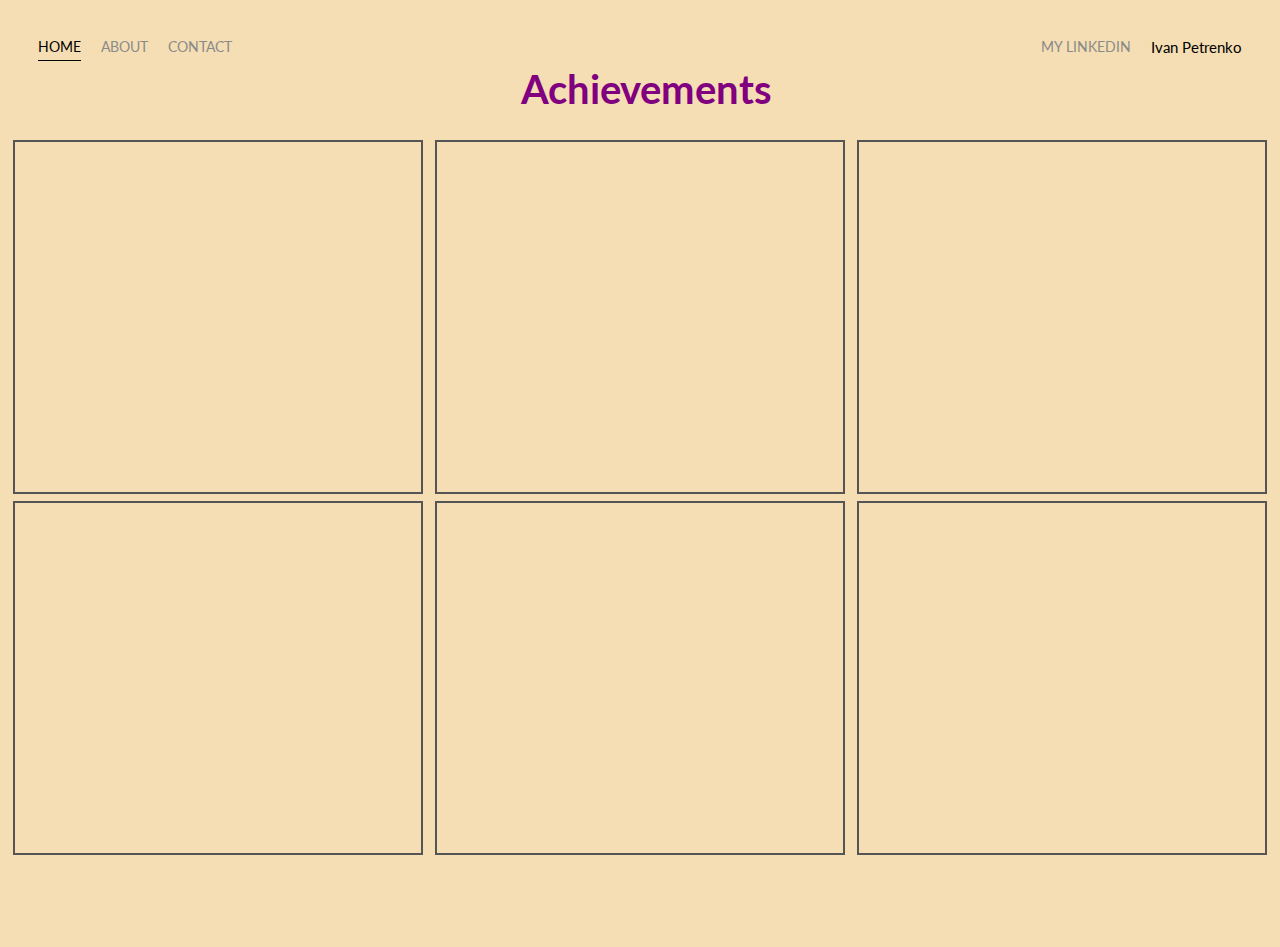
==== index.html @ 69678cd5 "first commit, test. Added all files from previous website (except videoes, they exceed 100 MB limit)" ====
<!DOCTYPE html>
<html>

<head>
    <meta charset = "utf-8" />
    <title>Ivan Petrenko Portofolio</title>
    <link href="https://fonts.googleapis.com/css2?family=Lato:wght@300&display=swap" rel="stylesheet">
    <link rel="stylesheet" href="styles.css" >
    <link rel="shortcut icon" type="image/jpg" href="images/mySchoolBookPhotoFor2021.jpg"/>
    
</head>



<body>
    <div class="title-wrapper">
        
        <div class="container">
            <div class="nav-wrapper">
                <div class="left-side">
                    <div class="nav-link-wrapper active-nav-link">
                        <a href="index.html">Home</a>
                    </div>

                    <div class="nav-link-wrapper">
                        <a href="about.html">About</a>
                    </div>

                    <div class="nav-link-wrapper">
                        <a href="contact.html">Contact</a>
                    </div>
                </div>
                <h1>Achievements</h1>
                <div class="right-side">
                    <div class="nav-link-wrapper">
                        <a href="https://www.linkedin.com/in/IP-programer/">My linkedin</a>
                    </div>

                    <div class="brand">
                        <div> Ivan Petrenko </div>
                    </div>
                </div>
            </div>
        </div>

        <div class="content-wrapper">
            <div class="portfolio-items-wrapper">
                <div class="portfolio-item-wrapper">
                    <a href="resume.html"><div class="portfolio-img-background" style="background-image:url(images/education.jpg)"> </div></a>        
                    <div class="img-text-wrapper">
                        
                        <div class="subtitle">
                            <div class="portofolio-link-wrapper">
                                <a href="resume.html">Here is my resume, last updated: 5/01/2022. It lists my strengths and some achievements. Accompanied by some interesting documents.</a>
                            </div>
                        </div>
                    </div>
                </div>

                <div class="portfolio-item-wrapper">
                    <a href="ballGamePage.html"><div class="portfolio-img-background" style="background-image:url(images/ballSnipet.jpg)"></div></a> 
                    <div class="img-text-wrapper">
            
                        <div class="subtitle">
                            <div class="portofolio-link-wrapper">
                                <a href="ballGamePage.html">Here  is  a  game  I  created  all  by  myself  using  c#  and  Unity  Engine  for  computers.  The game  is  not complex,  but  considering  I've  coded  it  in  less  than  3  months  from  scratch,  not  too  bad. Click this tile to look at it.</a>
                            </div>
                        </div>
                    </div>
                </div>


                <div class="portfolio-item-wrapper">
                    <a href="contact.html"><div class="portfolio-img-background" style="background-image:url(images/websiteName.jpg)"></div></a>      
                    <div class="img-text-wrapper">
                        
                        <div class="subtitle">
                            <div class="portofolio-link-wrapper">
                                <a href="contact.html">This entire website was created all by myself with the help of Google search engine and YouTube tutorials. I've learned basics of Css and Html coding. Click this tile to contact me :)</a>
                            </div>
                        </div>
                    </div>
                </div>

                

                <div class="portfolio-item-wrapper">
                    <a href="pythonProjects.html"><div class="portfolio-img-background" style="background-image:url(images/binary_game_snip.JPG)"> </div>  </a>      
                        <div class="img-text-wrapper">
                        
                        <div class="subtitle">
                            <div class="portofolio-link-wrapper">
                                <a href="pythonProjects.html">This is one of the projects I've coded for fun and to get the highest score in an online website video game. It earned me an exemption from the final in Networking class because my instructor found my Python script to be very creative and inspiring to other students. This is one of many projects using Python 3, click this tile to watch a video of me explaining this project in more detail.</a>
                            </div>
                        </div>
                    </div>
                </div>
            
                <div class="portfolio-item-wrapper">
                    <a><div class="portfolio-img-background" style="background-image:url(images/videoEditing.jpg)"></div>  </a>       
                    <div class="img-text-wrapper">
                        
                        <div class="subtitle">
                            <div class="portofolio-link-wrapper">
                                Also I have experience video editing using HitFilm Express, just in case your team may need a video editor :)
                            </div>
                        </div>
                    </div>
                </div>


                <div class="portfolio-item-wrapper">
                    <a href="about.html"><div class="portfolio-img-background" style="background-image:url(images/adaptable.jpg)"></div></a>  
                        <div class="img-text-wrapper">
                            
                            <div class="subtitle">
                                <div class="portofolio-link-wrapper">
                                    <a href="about.html">Finally this tile will direct you to page about me, I can learn extremely quickly if given a task :)</a>
                                </div>
                            </div>
                        </div>
                </div>


            </div>
        </div>

    </div>
</body>

<script>
    const portfolioItems = document.querySelectorAll('.portfolio-item-wrapper');


    portfolioItems.forEach(portfolioItem => {
        portfolioItem.addEventListener('mouseover', () => {
            portfolioItem.childNodes[1].querySelector('.portfolio-img-background').classList.add('img-darken');
        })
    })

    portfolioItems.forEach(portfolioItem => {
        portfolioItem.addEventListener('click', () => {
            
            if (((portfolioItem .querySelector(".portfolio-img-background") .style .backgroundImage) == ('url("images/education.jpg")'))){
                console.log("we clicked on resume")}

            if (((portfolioItem .querySelector(".portfolio-img-background") .style .backgroundImage) == ('url("images/ballSnipet.jpg")'))){
                console.log("we clicked on 3D ball game")}

            if (((portfolioItem .querySelector(".portfolio-img-background") .style .backgroundImage) == ('url("images/websiteName.jpg")'))){
                console.log("we clicked on this website: direct to contact page")}

            if (((portfolioItem .querySelector(".portfolio-img-background") .style .backgroundImage) == ('url("images/clicker.jpg")'))){
                console.log("we clicked on python projects")}

            if (((portfolioItem .querySelector(".portfolio-img-background") .style .backgroundImage) == ('url("images/videoEditing.jpg")'))){
                console.log("we clicked for some sample videos")}

            if (((portfolioItem .querySelector(".portfolio-img-background") .style .backgroundImage) == ('url("images/adaptable.jpg")'))){
                console.log("we clicked on our about page")}

        })
    })
    portfolioItems.forEach(portfolioItem => {
        portfolioItem.addEventListener('mouseout', () => {
            portfolioItem.childNodes[1].querySelector('.portfolio-img-background').classList.remove('img-darken');
          
        })
    })

    const texts_lens = []
    portfolioItems.forEach(portfolioItem =>
    {
    console.log(portfolioItem.childNodes[3].style);
    length_tx = Math.round(portfolioItem.childNodes[3].innerText.length / 50);
    console.log(length_tx )
    if(length_tx == 1){
        pass
    }
    else if(length_tx == 2){
        (portfolioItem.childNodes[3].style.color = "red")
    }
    })
</script>

</html>
---- styles.css ----
/* Master Styles */
body {
    font-family: "Lato", sans-serif;
    margin: 0px;
    background-color:wheat;
}

.container {
    display: grid;
    grid-template-columns: 1fr;
}

.brand {
    font-size: 15px;
}


/* Nav styles */
.right-side {
    display: flex;
}


.nav-wrapper {
    display: flex;
    justify-content: space-between;
    padding: 38px;
    padding-bottom: 0%;

}


.left-side {
    display: flex;
}

.nav-wrapper > .left-side >.nav-link-wrapper{
    margin-right: 20px;
    font-size: 0.9em;
    text-transform: uppercase;
}

.nav-wrapper > .right-side > .nav-link-wrapper {
    margin-right: 20px;
    font-size: 0.9em;
    text-transform: uppercase;
    padding-bottom: 10px;
}

.h1{
    font-size: 100px !important;
}

.nav-link-wrapper {
    height: 22px;
    border-bottom: 1px solid transparent;
    transition: border-bottom 0.5s;
}

.nav-link-wrapper a {
    color: #8a8a8a;
    text-decoration: none;
    transition: color 0.5s;
}

.nav-link-wrapper:hover {
    border-bottom: 1px solid black;

}

.nav-link-wrapper a:hover {
    color:black;
}

.active-nav-link{
    border-bottom: 1px solid black;
}

.active-nav-link a {
    color: black !important;
}

/* Portfolio styles */

.portofolio-link-wrapper {
    height: 22px;
    border-bottom: 1px solid transparent;
    transition: border-bottom 0.5s;
}

.portofolio-link-wrapper a {
    color: transparent;
    text-decoration: none;
    transition: color 0.5s;
}

.portfolio-items-wrapper {
    display: grid;
    grid-template-columns: 1fr 1fr 1fr;
    gap: 1%;
    margin-left: 1%;
    margin-right: 1%;

}

.portfolio-item-wrapper {
    position: relative;
    border: 2px solid #555;


}

.portfolio-img-background {
    height:350px;
    width: 100%;
    background-size: cover;
    background-position: center;
    background-repeat: no-repeat;
}


.img-text-wrapper{
    position:absolute;
    top: 40%;
    text-align: center;
    display: flex;
    flex-direction: column;
    justify-content: center;
    align-items: 100%;
    text-align: center;
    padding-left: 100px;
    padding-right:100px;

}

.img-text-wrapper .subtitle {
    transition: 1s;
    font-weight: 600;
    color: transparent;
    word-spacing: 0.04in;
}


.portfolio-item-wrapper:hover .subtitle {
    color:lightseagreen;
}

.portfolio-item-wrapper:hover .portofolio-link-wrapper a {
    color:lightseagreen;
}

.subtitle-wrapper {
    color: purple;
    word-spacing: 0.04in;
}

img {
    border: 5px solid #555;
  }

.img-darken {
    transition: 1s;
    filter: brightness(10%);
}

/*About page*/

.two-column-layout {
    display: grid;
    grid-template-columns: 1fr 1fr;
}

.profile-image-wrapper img {
    margin-left: 1%;
    margin-right: 1%;
    margin-top: 1%;
    width: 100%;
    
    
}

.profile-content-wrapper {
    padding:30px;
    padding-top: 0%;
    word-spacing: 0.04in;

}

.profile-content-wrapper p4{
    font-size: 30px;
}

.profile-content-wrapper p1, p2, p3{
    display: inline-block;
    font-size: 40px;
    display: grid;
    grid-template-rows: 1fr 1fr 1fr;
    color:darkslateblue;
}

.contact-wrapper{
    margin-top: 0%;
    padding-top: 0%;
    margin-left: 5%;
    display:flex;
    flex-direction: column;
    justify-content: space-between;
    
    
}

.profile-content-wrapper h2{
    display: inline-block;
    font-weight: bold;
}

.profile-content-wrapper h1{
    color: purple;
    margin-top: 0%;
    word-spacing: 0.1in;
    font-size: 50px;
}

h3{
    word-spacing: 0.1in;
    margin-top: 0;
    margin-bottom: 1%;
    display: block;
    margin-left: auto;
    margin-right: auto;
    color: purple;
    font-size: 40px;  
}

.title-wrapper h1{
    display: flex;
    color: purple;
    font-size: 40px;
    font-weight:bold;
}

/* Resume */

.border-width-resume{
    border-color: transparent !important;
}

.resume-wrapper img{
    display: block;
    margin-left: auto;
    margin-right: auto;
}



/* video page warpper */
h5 {
    margin: 0px;
    margin-bottom:2%;
    text-align: center;
    color: #555;
    font-size:xx-large;
    margin-bottom: 0.5%;
}

video {
    display: block;
    margin-left: auto;
    margin-right: auto;
    height: 70%;
    width: auto;
}
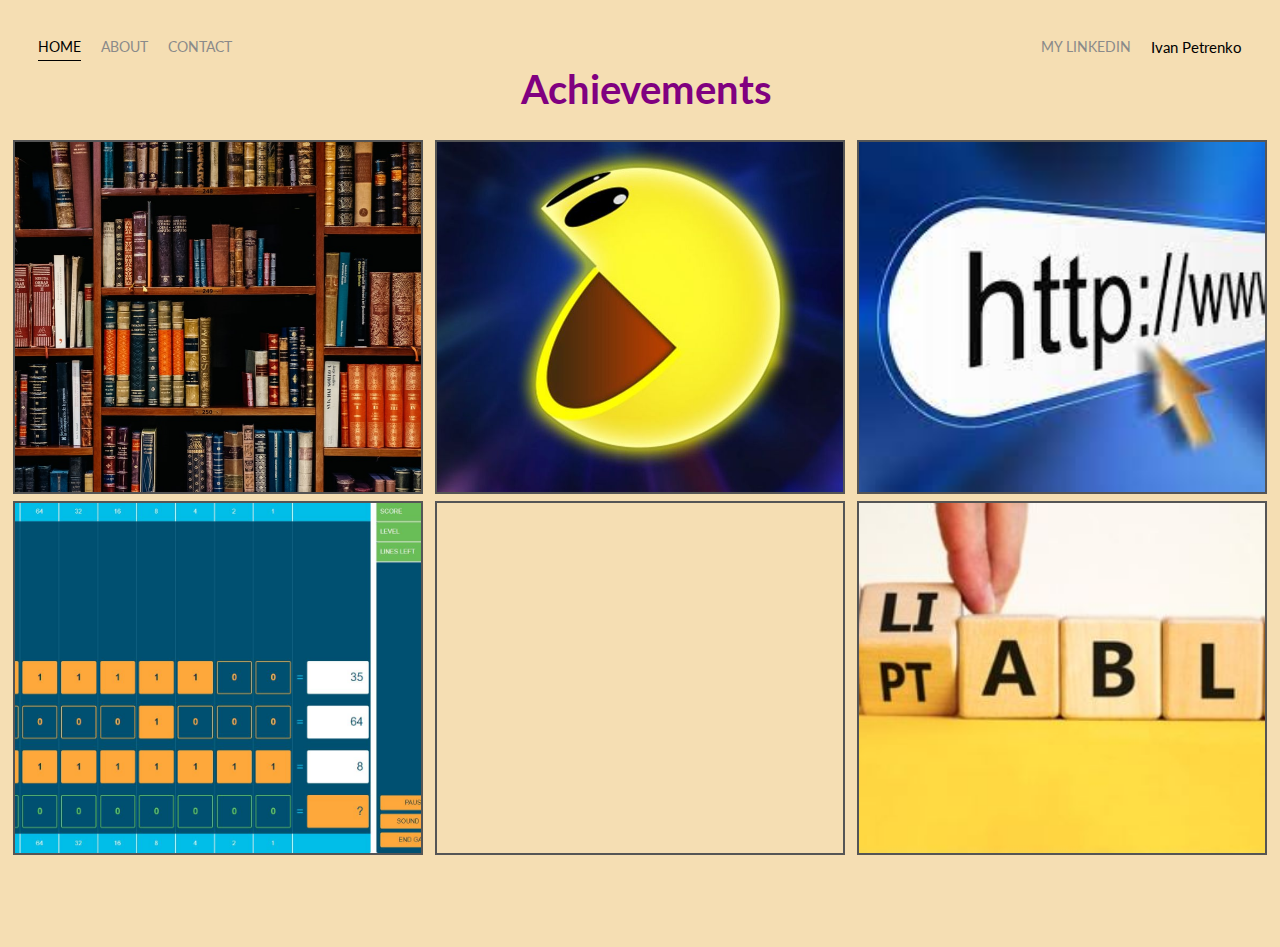
==== commit 5ebdccec: "Add files via upload" ====
--- a/index.html
+++ b/index.html
@@ -1,186 +1,186 @@
-<!DOCTYPE html>
-<html>
-
-<head>
-    <meta charset = "utf-8" />
-    <title>Ivan Petrenko Portofolio</title>
-    <link href="https://fonts.googleapis.com/css2?family=Lato:wght@300&display=swap" rel="stylesheet">
-    <link rel="stylesheet" href="styles.css" >
-    <link rel="shortcut icon" type="image/jpg" href="images/mySchoolBookPhotoFor2021.jpg"/>
-    
-</head>
-
-
-
-<body>
-    <div class="title-wrapper">
-        
-        <div class="container">
-            <div class="nav-wrapper">
-                <div class="left-side">
-                    <div class="nav-link-wrapper active-nav-link">
-                        <a href="index.html">Home</a>
-                    </div>
-
-                    <div class="nav-link-wrapper">
-                        <a href="about.html">About</a>
-                    </div>
-
-                    <div class="nav-link-wrapper">
-                        <a href="contact.html">Contact</a>
-                    </div>
-                </div>
-                <h1>Achievements</h1>
-                <div class="right-side">
-                    <div class="nav-link-wrapper">
-                        <a href="https://www.linkedin.com/in/IP-programer/">My linkedin</a>
-                    </div>
-
-                    <div class="brand">
-                        <div> Ivan Petrenko </div>
-                    </div>
-                </div>
-            </div>
-        </div>
-
-        <div class="content-wrapper">
-            <div class="portfolio-items-wrapper">
-                <div class="portfolio-item-wrapper">
-                    <a href="resume.html"><div class="portfolio-img-background" style="background-image:url(images/education.jpg)"> </div></a>        
-                    <div class="img-text-wrapper">
-                        
-                        <div class="subtitle">
-                            <div class="portofolio-link-wrapper">
-                                <a href="resume.html">Here is my resume, last updated: 5/01/2022. It lists my strengths and some achievements. Accompanied by some interesting documents.</a>
-                            </div>
-                        </div>
-                    </div>
-                </div>
-
-                <div class="portfolio-item-wrapper">
-                    <a href="ballGamePage.html"><div class="portfolio-img-background" style="background-image:url(images/ballSnipet.jpg)"></div></a> 
-                    <div class="img-text-wrapper">
-            
-                        <div class="subtitle">
-                            <div class="portofolio-link-wrapper">
-                                <a href="ballGamePage.html">Here  is  a  game  I  created  all  by  myself  using  c#  and  Unity  Engine  for  computers.  The game  is  not complex,  but  considering  I've  coded  it  in  less  than  3  months  from  scratch,  not  too  bad. Click this tile to look at it.</a>
-                            </div>
-                        </div>
-                    </div>
-                </div>
-
-
-                <div class="portfolio-item-wrapper">
-                    <a href="contact.html"><div class="portfolio-img-background" style="background-image:url(images/websiteName.jpg)"></div></a>      
-                    <div class="img-text-wrapper">
-                        
-                        <div class="subtitle">
-                            <div class="portofolio-link-wrapper">
-                                <a href="contact.html">This entire website was created all by myself with the help of Google search engine and YouTube tutorials. I've learned basics of Css and Html coding. Click this tile to contact me :)</a>
-                            </div>
-                        </div>
-                    </div>
-                </div>
-
-                
-
-                <div class="portfolio-item-wrapper">
-                    <a href="pythonProjects.html"><div class="portfolio-img-background" style="background-image:url(images/binary_game_snip.JPG)"> </div>  </a>      
-                        <div class="img-text-wrapper">
-                        
-                        <div class="subtitle">
-                            <div class="portofolio-link-wrapper">
-                                <a href="pythonProjects.html">This is one of the projects I've coded for fun and to get the highest score in an online website video game. It earned me an exemption from the final in Networking class because my instructor found my Python script to be very creative and inspiring to other students. This is one of many projects using Python 3, click this tile to watch a video of me explaining this project in more detail.</a>
-                            </div>
-                        </div>
-                    </div>
-                </div>
-            
-                <div class="portfolio-item-wrapper">
-                    <a><div class="portfolio-img-background" style="background-image:url(images/videoEditing.jpg)"></div>  </a>       
-                    <div class="img-text-wrapper">
-                        
-                        <div class="subtitle">
-                            <div class="portofolio-link-wrapper">
-                                Also I have experience video editing using HitFilm Express, just in case your team may need a video editor :)
-                            </div>
-                        </div>
-                    </div>
-                </div>
-
-
-                <div class="portfolio-item-wrapper">
-                    <a href="about.html"><div class="portfolio-img-background" style="background-image:url(images/adaptable.jpg)"></div></a>  
-                        <div class="img-text-wrapper">
-                            
-                            <div class="subtitle">
-                                <div class="portofolio-link-wrapper">
-                                    <a href="about.html">Finally this tile will direct you to page about me, I can learn extremely quickly if given a task :)</a>
-                                </div>
-                            </div>
-                        </div>
-                </div>
-
-
-            </div>
-        </div>
-
-    </div>
-</body>
-
-<script>
-    const portfolioItems = document.querySelectorAll('.portfolio-item-wrapper');
-
-
-    portfolioItems.forEach(portfolioItem => {
-        portfolioItem.addEventListener('mouseover', () => {
-            portfolioItem.childNodes[1].querySelector('.portfolio-img-background').classList.add('img-darken');
-        })
-    })
-
-    portfolioItems.forEach(portfolioItem => {
-        portfolioItem.addEventListener('click', () => {
-            
-            if (((portfolioItem .querySelector(".portfolio-img-background") .style .backgroundImage) == ('url("images/education.jpg")'))){
-                console.log("we clicked on resume")}
-
-            if (((portfolioItem .querySelector(".portfolio-img-background") .style .backgroundImage) == ('url("images/ballSnipet.jpg")'))){
-                console.log("we clicked on 3D ball game")}
-
-            if (((portfolioItem .querySelector(".portfolio-img-background") .style .backgroundImage) == ('url("images/websiteName.jpg")'))){
-                console.log("we clicked on this website: direct to contact page")}
-
-            if (((portfolioItem .querySelector(".portfolio-img-background") .style .backgroundImage) == ('url("images/clicker.jpg")'))){
-                console.log("we clicked on python projects")}
-
-            if (((portfolioItem .querySelector(".portfolio-img-background") .style .backgroundImage) == ('url("images/videoEditing.jpg")'))){
-                console.log("we clicked for some sample videos")}
-
-            if (((portfolioItem .querySelector(".portfolio-img-background") .style .backgroundImage) == ('url("images/adaptable.jpg")'))){
-                console.log("we clicked on our about page")}
-
-        })
-    })
-    portfolioItems.forEach(portfolioItem => {
-        portfolioItem.addEventListener('mouseout', () => {
-            portfolioItem.childNodes[1].querySelector('.portfolio-img-background').classList.remove('img-darken');
-          
-        })
-    })
-
-    const texts_lens = []
-    portfolioItems.forEach(portfolioItem =>
-    {
-    console.log(portfolioItem.childNodes[3].style);
-    length_tx = Math.round(portfolioItem.childNodes[3].innerText.length / 50);
-    console.log(length_tx )
-    if(length_tx == 1){
-        pass
-    }
-    else if(length_tx == 2){
-        (portfolioItem.childNodes[3].style.color = "red")
-    }
-    })
-</script>
-
+<!DOCTYPE html>
+<html>
+
+<head>
+    <meta charset = "utf-8" />
+    <title>Ivan Petrenko Portofolio</title>
+    <link href="https://fonts.googleapis.com/css2?family=Lato:wght@300&display=swap" rel="stylesheet">
+    <link rel="stylesheet" href="styles.css" >
+    <link rel="shortcut icon" type="image/jpg" href="images/mySchoolBookPhotoFor2021.jpg"/>
+    
+</head>
+
+
+
+<body>
+    <div class="title-wrapper">
+        
+        <div class="container">
+            <div class="nav-wrapper">
+                <div class="left-side">
+                    <div class="nav-link-wrapper active-nav-link">
+                        <a href="index.html">Home</a>
+                    </div>
+
+                    <div class="nav-link-wrapper">
+                        <a href="about.html">About</a>
+                    </div>
+
+                    <div class="nav-link-wrapper">
+                        <a href="contact.html">Contact</a>
+                    </div>
+                </div>
+                <h1>Achievements</h1>
+                <div class="right-side">
+                    <div class="nav-link-wrapper">
+                        <a href="https://www.linkedin.com/in/IP-programer/">My linkedin</a>
+                    </div>
+
+                    <div class="brand">
+                        <div> Ivan Petrenko </div>
+                    </div>
+                </div>
+            </div>
+        </div>
+
+        <div class="content-wrapper">
+            <div class="portfolio-items-wrapper">
+                <div class="portfolio-item-wrapper">
+                    <a href="resume.html"><div class="portfolio-img-background" style="background-image:url(images/education.jpg)"> </div></a>        
+                    <div class="img-text-wrapper">
+                        
+                        <div class="subtitle">
+                            <div class="portofolio-link-wrapper">
+                                <a href="resume.html">Here is my resume, last updated: 5/01/2022. It lists my strengths and some achievements. Accompanied by some interesting documents.</a>
+                            </div>
+                        </div>
+                    </div>
+                </div>
+
+                <div class="portfolio-item-wrapper">
+                    <a href="ballGamePage.html"><div class="portfolio-img-background" style="background-image:url(images/ballSnipet.jpg)"></div></a> 
+                    <div class="img-text-wrapper">
+            
+                        <div class="subtitle">
+                            <div class="portofolio-link-wrapper">
+                                <a href="ballGamePage.html">Here  is  a  game  I  created  all  by  myself  using  c#  and  Unity  Engine  for  computers.  The game  is  not complex,  but  considering  I've  coded  it  in  less  than  3  months  from  scratch,  not  too  bad. Click this tile to look at it.</a>
+                            </div>
+                        </div>
+                    </div>
+                </div>
+
+
+                <div class="portfolio-item-wrapper">
+                    <a href="contact.html"><div class="portfolio-img-background" style="background-image:url(images/websiteName.jpg)"></div></a>      
+                    <div class="img-text-wrapper">
+                        
+                        <div class="subtitle">
+                            <div class="portofolio-link-wrapper">
+                                <a href="contact.html">This entire website was created all by myself with the help of Google search engine and YouTube tutorials. I've learned basics of Css and Html coding. Click this tile to contact me :)</a>
+                            </div>
+                        </div>
+                    </div>
+                </div>
+
+                
+
+                <div class="portfolio-item-wrapper">
+                    <a href="pythonProjects.html"><div class="portfolio-img-background" style="background-image:url(images/binary_game_snip.JPG)"> </div>  </a>      
+                        <div class="img-text-wrapper">
+                        
+                        <div class="subtitle">
+                            <div class="portofolio-link-wrapper">
+                                <a href="pythonProjects.html">This is one of the projects I've coded for fun and to get the highest score in an online website video game. It earned me an exemption from the final in Networking class because my instructor found my Python script to be very creative and inspiring to other students. This is one of many projects using Python 3, click this tile to watch a video of me explaining this project in more detail.</a>
+                            </div>
+                        </div>
+                    </div>
+                </div>
+            
+                <div class="portfolio-item-wrapper">
+                    <a href="transcripts.html"><div class="portfolio-img-background" style="background-image:url(images/transcriptsImage.jpg)"></div></a>  
+                        <div class="img-text-wrapper">
+                            
+                            <div class="subtitle">
+                                <div class="portofolio-link-wrapper">
+                                    <a href="transcripts.html">This is a list of all the transcript(s) that I have accumulated over my educational career. Click this tile to view transcript(s) in greater detail. Last updated 10/30/2022.</a>
+                                </div>
+                            </div>
+                        </div>
+                </div>
+
+
+                <div class="portfolio-item-wrapper">
+                    <a href="about.html"><div class="portfolio-img-background" style="background-image:url(images/adaptable.jpg)"></div></a>  
+                        <div class="img-text-wrapper">
+                            
+                            <div class="subtitle">
+                                <div class="portofolio-link-wrapper">
+                                    <a href="about.html">Finally this tile will direct you to page about me, I can learn extremely quickly if given a task :)</a>
+                                </div>
+                            </div>
+                        </div>
+                </div>
+
+
+            </div>
+        </div>
+
+    </div>
+</body>
+
+<script>
+    const portfolioItems = document.querySelectorAll('.portfolio-item-wrapper');
+
+
+    portfolioItems.forEach(portfolioItem => {
+        portfolioItem.addEventListener('mouseover', () => {
+            portfolioItem.childNodes[1].querySelector('.portfolio-img-background').classList.add('img-darken');
+        })
+    })
+
+    portfolioItems.forEach(portfolioItem => {
+        portfolioItem.addEventListener('click', () => {
+            
+            if (((portfolioItem .querySelector(".portfolio-img-background") .style .backgroundImage) == ('url("images/education.jpg")'))){
+                console.log("we clicked on resume")}
+
+            if (((portfolioItem .querySelector(".portfolio-img-background") .style .backgroundImage) == ('url("images/ballSnipet.jpg")'))){
+                console.log("we clicked on 3D ball game")}
+
+            if (((portfolioItem .querySelector(".portfolio-img-background") .style .backgroundImage) == ('url("images/websiteName.jpg")'))){
+                console.log("we clicked on this website: direct to contact page")}
+
+            if (((portfolioItem .querySelector(".portfolio-img-background") .style .backgroundImage) == ('url("images/clicker.jpg")'))){
+                console.log("we clicked on python projects")}
+
+            if (((portfolioItem .querySelector(".portfolio-img-background") .style .backgroundImage) == ('url("images/videoEditing.jpg")'))){
+                console.log("we clicked for some sample videos")}
+
+            if (((portfolioItem .querySelector(".portfolio-img-background") .style .backgroundImage) == ('url("images/adaptable.jpg")'))){
+                console.log("we clicked on our about page")}
+
+        })
+    })
+    portfolioItems.forEach(portfolioItem => {
+        portfolioItem.addEventListener('mouseout', () => {
+            portfolioItem.childNodes[1].querySelector('.portfolio-img-background').classList.remove('img-darken');
+          
+        })
+    })
+
+    const texts_lens = []
+    portfolioItems.forEach(portfolioItem =>
+    {
+    console.log(portfolioItem.childNodes[3].style);
+    length_tx = Math.round(portfolioItem.childNodes[3].innerText.length / 50);
+    console.log(length_tx )
+    if(length_tx == 1){
+        pass
+    }
+    else if(length_tx == 2){
+        (portfolioItem.childNodes[3].style.color = "red")
+    }
+    })
+</script>
+
 </html>--- a/styles.css
+++ b/styles.css
@@ -1,272 +1,272 @@
-/* Master Styles */
-body {
-    font-family: "Lato", sans-serif;
-    margin: 0px;
-    background-color:wheat;
-}
-
-.container {
-    display: grid;
-    grid-template-columns: 1fr;
-}
-
-.brand {
-    font-size: 15px;
-}
-
-
-/* Nav styles */
-.right-side {
-    display: flex;
-}
-
-
-.nav-wrapper {
-    display: flex;
-    justify-content: space-between;
-    padding: 38px;
-    padding-bottom: 0%;
-
-}
-
-
-.left-side {
-    display: flex;
-}
-
-.nav-wrapper > .left-side >.nav-link-wrapper{
-    margin-right: 20px;
-    font-size: 0.9em;
-    text-transform: uppercase;
-}
-
-.nav-wrapper > .right-side > .nav-link-wrapper {
-    margin-right: 20px;
-    font-size: 0.9em;
-    text-transform: uppercase;
-    padding-bottom: 10px;
-}
-
-.h1{
-    font-size: 100px !important;
-}
-
-.nav-link-wrapper {
-    height: 22px;
-    border-bottom: 1px solid transparent;
-    transition: border-bottom 0.5s;
-}
-
-.nav-link-wrapper a {
-    color: #8a8a8a;
-    text-decoration: none;
-    transition: color 0.5s;
-}
-
-.nav-link-wrapper:hover {
-    border-bottom: 1px solid black;
-
-}
-
-.nav-link-wrapper a:hover {
-    color:black;
-}
-
-.active-nav-link{
-    border-bottom: 1px solid black;
-}
-
-.active-nav-link a {
-    color: black !important;
-}
-
-/* Portfolio styles */
-
-.portofolio-link-wrapper {
-    height: 22px;
-    border-bottom: 1px solid transparent;
-    transition: border-bottom 0.5s;
-}
-
-.portofolio-link-wrapper a {
-    color: transparent;
-    text-decoration: none;
-    transition: color 0.5s;
-}
-
-.portfolio-items-wrapper {
-    display: grid;
-    grid-template-columns: 1fr 1fr 1fr;
-    gap: 1%;
-    margin-left: 1%;
-    margin-right: 1%;
-
-}
-
-.portfolio-item-wrapper {
-    position: relative;
-    border: 2px solid #555;
-
-
-}
-
-.portfolio-img-background {
-    height:350px;
-    width: 100%;
-    background-size: cover;
-    background-position: center;
-    background-repeat: no-repeat;
-}
-
-
-.img-text-wrapper{
-    position:absolute;
-    top: 40%;
-    text-align: center;
-    display: flex;
-    flex-direction: column;
-    justify-content: center;
-    align-items: 100%;
-    text-align: center;
-    padding-left: 100px;
-    padding-right:100px;
-
-}
-
-.img-text-wrapper .subtitle {
-    transition: 1s;
-    font-weight: 600;
-    color: transparent;
-    word-spacing: 0.04in;
-}
-
-
-.portfolio-item-wrapper:hover .subtitle {
-    color:lightseagreen;
-}
-
-.portfolio-item-wrapper:hover .portofolio-link-wrapper a {
-    color:lightseagreen;
-}
-
-.subtitle-wrapper {
-    color: purple;
-    word-spacing: 0.04in;
-}
-
-img {
-    border: 5px solid #555;
-  }
-
-.img-darken {
-    transition: 1s;
-    filter: brightness(10%);
-}
-
-/*About page*/
-
-.two-column-layout {
-    display: grid;
-    grid-template-columns: 1fr 1fr;
-}
-
-.profile-image-wrapper img {
-    margin-left: 1%;
-    margin-right: 1%;
-    margin-top: 1%;
-    width: 100%;
-    
-    
-}
-
-.profile-content-wrapper {
-    padding:30px;
-    padding-top: 0%;
-    word-spacing: 0.04in;
-
-}
-
-.profile-content-wrapper p4{
-    font-size: 30px;
-}
-
-.profile-content-wrapper p1, p2, p3{
-    display: inline-block;
-    font-size: 40px;
-    display: grid;
-    grid-template-rows: 1fr 1fr 1fr;
-    color:darkslateblue;
-}
-
-.contact-wrapper{
-    margin-top: 0%;
-    padding-top: 0%;
-    margin-left: 5%;
-    display:flex;
-    flex-direction: column;
-    justify-content: space-between;
-    
-    
-}
-
-.profile-content-wrapper h2{
-    display: inline-block;
-    font-weight: bold;
-}
-
-.profile-content-wrapper h1{
-    color: purple;
-    margin-top: 0%;
-    word-spacing: 0.1in;
-    font-size: 50px;
-}
-
-h3{
-    word-spacing: 0.1in;
-    margin-top: 0;
-    margin-bottom: 1%;
-    display: block;
-    margin-left: auto;
-    margin-right: auto;
-    color: purple;
-    font-size: 40px;  
-}
-
-.title-wrapper h1{
-    display: flex;
-    color: purple;
-    font-size: 40px;
-    font-weight:bold;
-}
-
-/* Resume */
-
-.border-width-resume{
-    border-color: transparent !important;
-}
-
-.resume-wrapper img{
-    display: block;
-    margin-left: auto;
-    margin-right: auto;
-}
-
-
-
-/* video page warpper */
-h5 {
-    margin: 0px;
-    margin-bottom:2%;
-    text-align: center;
-    color: #555;
-    font-size:xx-large;
-    margin-bottom: 0.5%;
-}
-
-video {
-    display: block;
-    margin-left: auto;
-    margin-right: auto;
-    height: 70%;
-    width: auto;
-}
+/* Master Styles */
+body {
+    font-family: "Lato", sans-serif;
+    margin: 0px;
+    background-color:wheat;
+}
+
+.container {
+    display: grid;
+    grid-template-columns: 1fr;
+}
+
+.brand {
+    font-size: 15px;
+}
+
+
+/* Nav styles */
+.right-side {
+    display: flex;
+}
+
+
+.nav-wrapper {
+    display: flex;
+    justify-content: space-between;
+    padding: 38px;
+    padding-bottom: 0%;
+
+}
+
+
+.left-side {
+    display: flex;
+}
+
+.nav-wrapper > .left-side >.nav-link-wrapper{
+    margin-right: 20px;
+    font-size: 0.9em;
+    text-transform: uppercase;
+}
+
+.nav-wrapper > .right-side > .nav-link-wrapper {
+    margin-right: 20px;
+    font-size: 0.9em;
+    text-transform: uppercase;
+    padding-bottom: 10px;
+}
+
+.h1{
+    font-size: 100px !important;
+}
+
+.nav-link-wrapper {
+    height: 22px;
+    border-bottom: 1px solid transparent;
+    transition: border-bottom 0.5s;
+}
+
+.nav-link-wrapper a {
+    color: #8a8a8a;
+    text-decoration: none;
+    transition: color 0.5s;
+}
+
+.nav-link-wrapper:hover {
+    border-bottom: 1px solid black;
+
+}
+
+.nav-link-wrapper a:hover {
+    color:black;
+}
+
+.active-nav-link{
+    border-bottom: 1px solid black;
+}
+
+.active-nav-link a {
+    color: black !important;
+}
+
+/* Portfolio styles */
+
+.portofolio-link-wrapper {
+    height: 22px;
+    border-bottom: 1px solid transparent;
+    transition: border-bottom 0.5s;
+}
+
+.portofolio-link-wrapper a {
+    color: transparent;
+    text-decoration: none;
+    transition: color 0.5s;
+}
+
+.portfolio-items-wrapper {
+    display: grid;
+    grid-template-columns: 1fr 1fr 1fr;
+    gap: 1%;
+    margin-left: 1%;
+    margin-right: 1%;
+
+}
+
+.portfolio-item-wrapper {
+    position: relative;
+    border: 2px solid #555;
+
+
+}
+
+.portfolio-img-background {
+    height:350px;
+    width: 100%;
+    background-size: cover;
+    background-position: center;
+    background-repeat: no-repeat;
+}
+
+
+.img-text-wrapper{
+    position:absolute;
+    top: 40%;
+    text-align: center;
+    display: flex;
+    flex-direction: column;
+    justify-content: center;
+    align-items: 100%;
+    text-align: center;
+    padding-left: 100px;
+    padding-right:100px;
+
+}
+
+.img-text-wrapper .subtitle {
+    transition: 1s;
+    font-weight: 600;
+    color: transparent;
+    word-spacing: 0.04in;
+}
+
+
+.portfolio-item-wrapper:hover .subtitle {
+    color:lightseagreen;
+}
+
+.portfolio-item-wrapper:hover .portofolio-link-wrapper a {
+    color:lightseagreen;
+}
+
+.subtitle-wrapper {
+    color: purple;
+    word-spacing: 0.04in;
+}
+
+img {
+    border: 5px solid #555;
+  }
+
+.img-darken {
+    transition: 1s;
+    filter: brightness(10%);
+}
+
+/*About page*/
+
+.two-column-layout {
+    display: grid;
+    grid-template-columns: 1fr 1fr;
+}
+
+.profile-image-wrapper img {
+    margin-left: 1%;
+    margin-right: 1%;
+    margin-top: 1%;
+    width: 100%;
+    
+    
+}
+
+.profile-content-wrapper {
+    padding:30px;
+    padding-top: 0%;
+    word-spacing: 0.04in;
+
+}
+
+.profile-content-wrapper p4{
+    font-size: 30px;
+}
+
+.profile-content-wrapper p1, p2, p3{
+    display: inline-block;
+    font-size: 40px;
+    display: grid;
+    grid-template-rows: 1fr 1fr 1fr;
+    color:darkslateblue;
+}
+
+.contact-wrapper{
+    margin-top: 0%;
+    padding-top: 0%;
+    margin-left: 5%;
+    display:flex;
+    flex-direction: column;
+    justify-content: space-between;
+    
+    
+}
+
+.profile-content-wrapper h2{
+    display: inline-block;
+    font-weight: bold;
+}
+
+.profile-content-wrapper h1{
+    color: purple;
+    margin-top: 0%;
+    word-spacing: 0.1in;
+    font-size: 50px;
+}
+
+h3{
+    word-spacing: 0.1in;
+    margin-top: 0;
+    margin-bottom: 1%;
+    display: block;
+    margin-left: auto;
+    margin-right: auto;
+    color: purple;
+    font-size: 40px;  
+}
+
+.title-wrapper h1{
+    display: flex;
+    color: purple;
+    font-size: 40px;
+    font-weight:bold;
+}
+
+/* Resume */
+
+.border-width-resume{
+    border-color: transparent !important;
+}
+
+.resume-wrapper img{
+    display: block;
+    margin-left: auto;
+    margin-right: auto;
+}
+
+
+
+/* video page warpper */
+h5 {
+    margin: 0px;
+    margin-bottom:2%;
+    text-align: center;
+    color: #555;
+    font-size:xx-large;
+    margin-bottom: 0.5%;
+}
+
+video {
+    display: block;
+    margin-left: auto;
+    margin-right: auto;
+    height: 70%;
+    width: auto;
+}
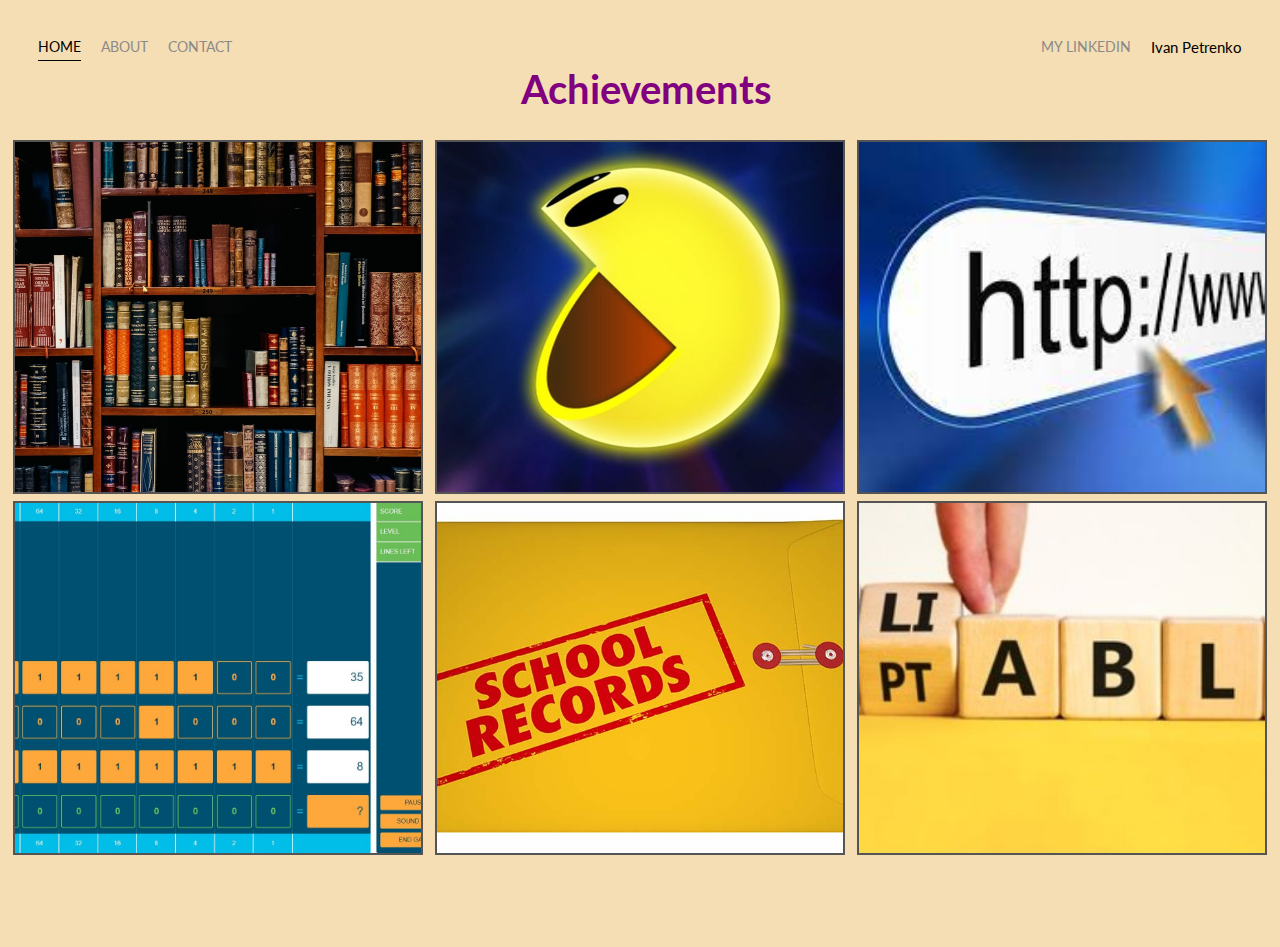
==== commit 1d5c7586: "Add files via upload" ====
--- a/index.html
+++ b/index.html
@@ -51,7 +51,7 @@
                         
                         <div class="subtitle">
                             <div class="portofolio-link-wrapper">
-                                <a href="resume.html">Here is my resume, last updated: 5/01/2022. It lists my strengths and some achievements. Accompanied by some interesting documents.</a>
+                                <a href="resume.html">Here is my resume, last updated: 2/05/2023. It lists my strengths and some achievements. Accompanied by some interesting documents.</a>
                             </div>
                         </div>
                     </div>
